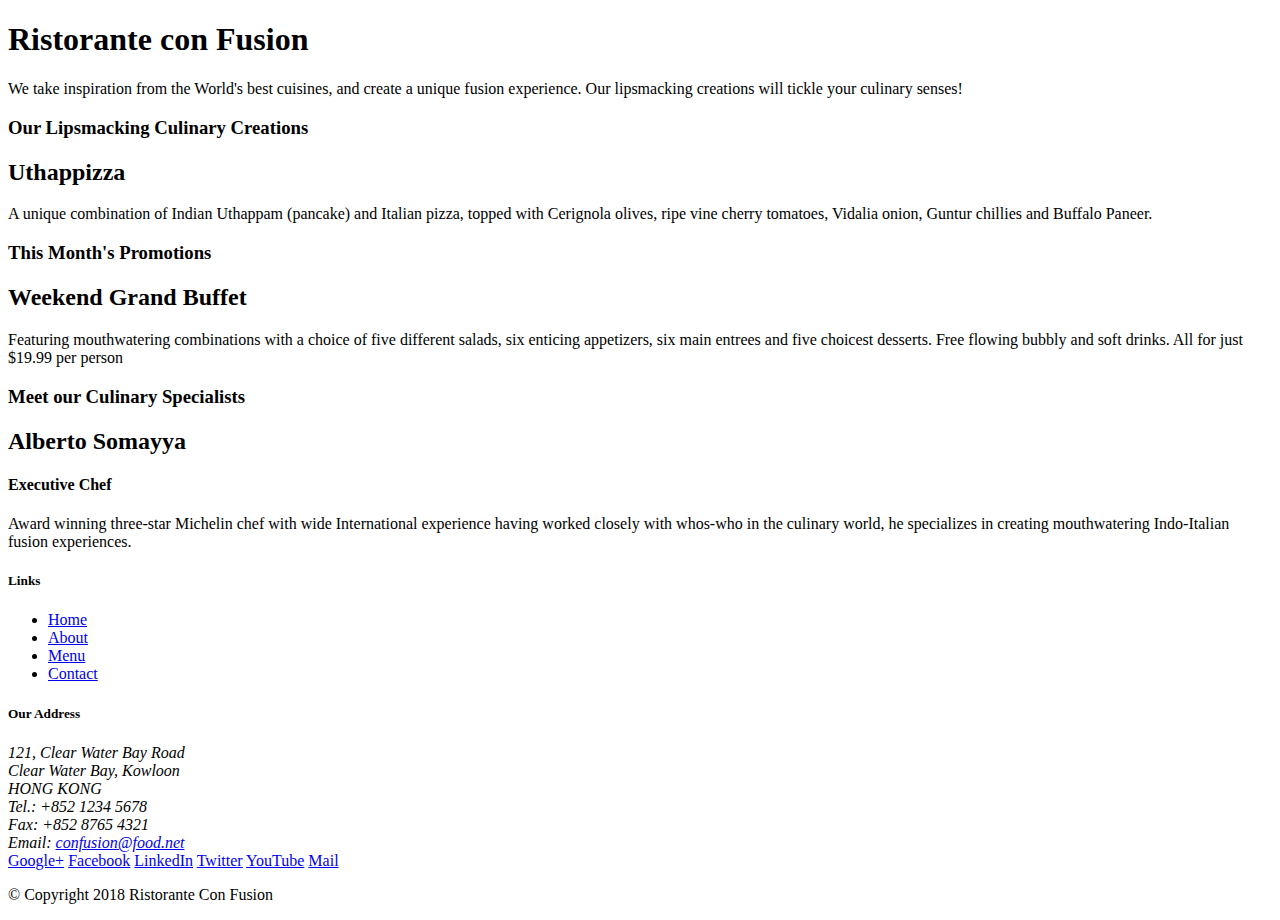
==== index.html @ aaecd5df "initial setup" ====
<!DOCTYPE html>
<html lang="en">

<head>
    <title>Ristorante Con Fusion</title>
</head>

<body>

    <header>
        <div>
            <div>
                <div>
                    <h1>Ristorante con Fusion</h1>
                    <p>We take inspiration from the World's best cuisines, and create a unique fusion experience. Our lipsmacking creations will tickle your culinary senses!</p>
                </div>
                <div>
                </div>
            </div>
        </div>
    </header>

    <div>
        <div>
            <div>
                <h3>Our Lipsmacking Culinary Creations</h3>
            </div>
            <div>
                <h2>Uthappizza</h2>
                <p>A unique combination of Indian Uthappam (pancake) and Italian pizza, topped with Cerignola olives, ripe vine cherry tomatoes, Vidalia onion, Guntur chillies and Buffalo Paneer.</p>
            </div>
        </div>


        <div>
            <div>
                <h3>This Month's Promotions</h3>
            </div>
            <div>
                <h2>Weekend Grand Buffet</h2>
                <p>Featuring mouthwatering combinations with a choice of five different salads, six enticing appetizers, six main entrees and five choicest desserts. Free flowing bubbly and soft drinks. All for just $19.99 per person </p>
            </div>
        </div>

        <div>
            <div>
                <h3>Meet our Culinary Specialists</h3>
            </div>
            <div>
                <h2>Alberto Somayya</h2>
                <h4>Executive Chef</h4>
                <p>Award winning three-star Michelin chef with wide International experience having worked closely with whos-who in the culinary world, he specializes in creating mouthwatering Indo-Italian fusion experiences. </p>
            </div>
        </div>
    </div>

    <footer>
        <div>
            <div>             
                <div>
                    <h5>Links</h5>
                    <ul>
                        <li><a href="#">Home</a></li>
                        <li><a href="#">About</a></li>
                        <li><a href="#">Menu</a></li>
                        <li><a href="#">Contact</a></li>
                    </ul>
                </div>
                <div>
                    <h5>Our Address</h5>
                    <address>
		              121, Clear Water Bay Road<br>
		              Clear Water Bay, Kowloon<br>
		              HONG KONG<br>
		              Tel.: +852 1234 5678<br>
		              Fax: +852 8765 4321<br>
		              Email: <a href="mailto:confusion@food.net">confusion@food.net</a>
		           </address>
                </div>
                <div>
                    <div>
                        <a href="http://google.com/+">Google+</a>
                        <a href="http://www.facebook.com/profile.php?id=">Facebook</a>
                        <a href="http://www.linkedin.com/in/">LinkedIn</a>
                        <a href="http://twitter.com/">Twitter</a>
                        <a href="http://youtube.com/">YouTube</a>
                        <a href="mailto:">Mail</a>
                    </div>
                </div>
           </div>
           <div>             
                <div>
                    <p>© Copyright 2018 Ristorante Con Fusion</p>
                </div>
           </div>
        </div>
    </footer>

</body>

</html>
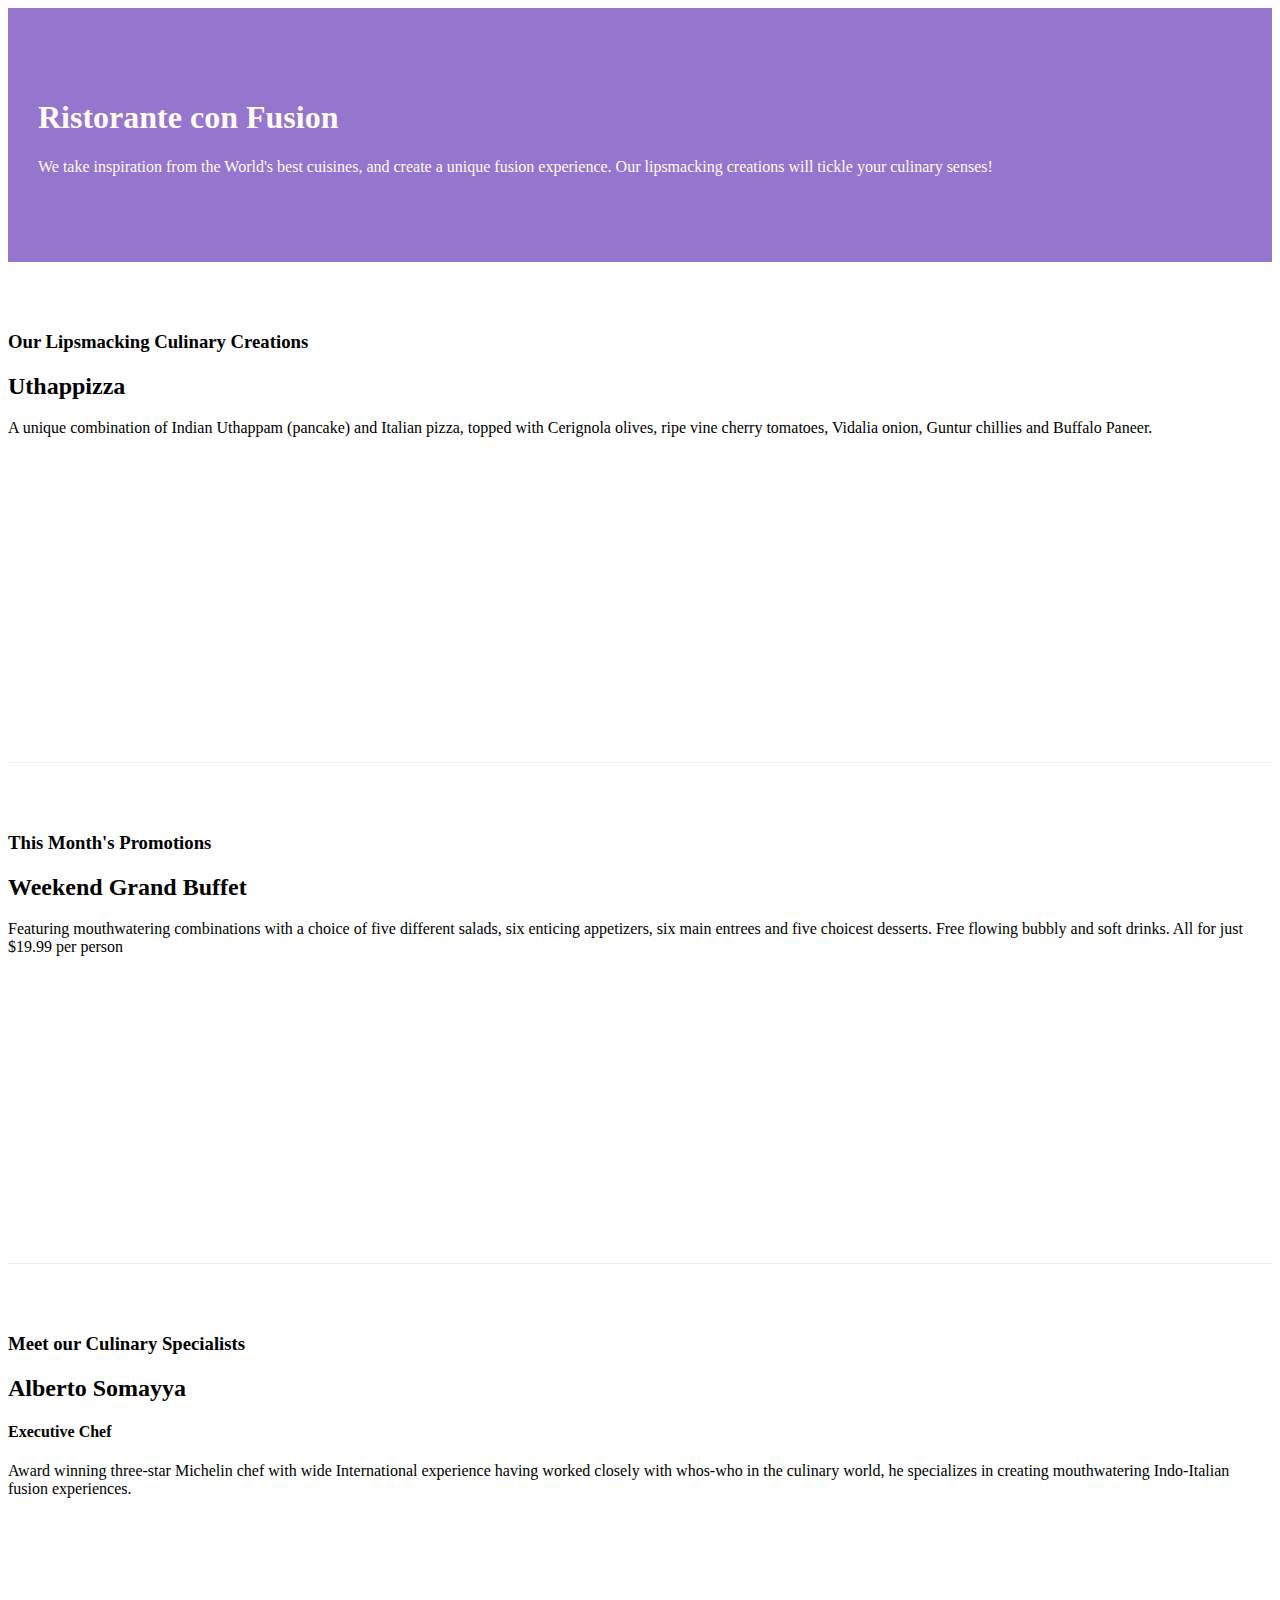
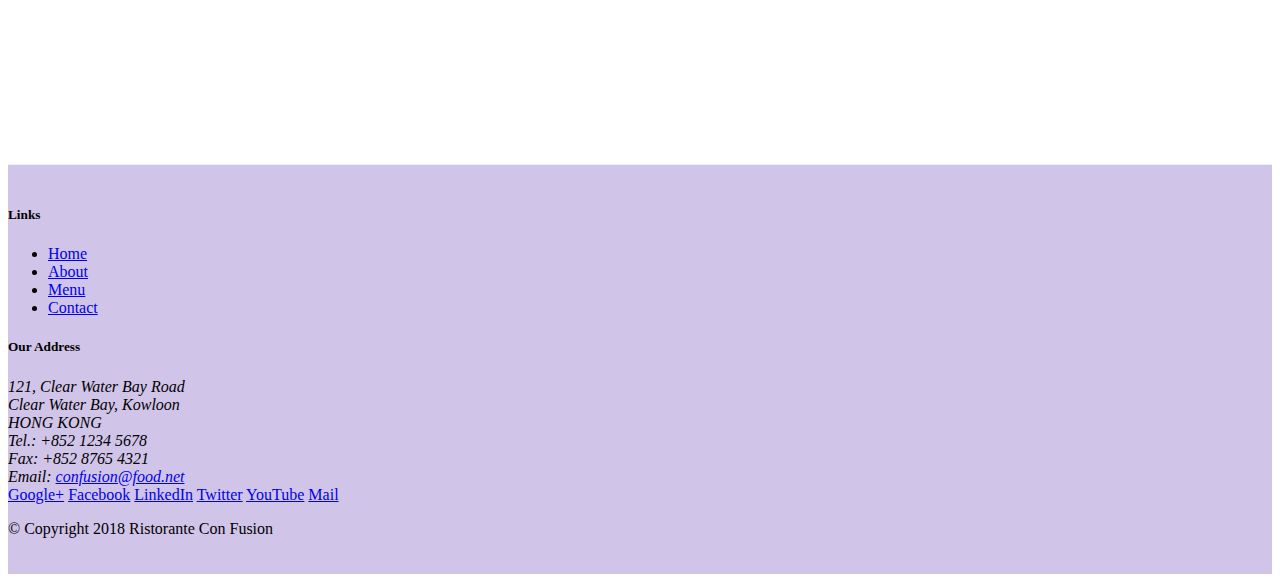
==== commit 73550d08: "BOOTSTRAP GRID" ====
--- a/index.html
+++ b/index.html
@@ -2,51 +2,59 @@
 <html lang="en">
 
 <head>
+    <!-- Required meta tags always come first -->
+    <meta charset="utf-8">
+    <meta name="viewport" content="width=device-width, initial-scale=1, shrink-to-fit=no">
+    <meta http-equiv="x-ua-compatible" content="ie=edge">
+
+    <!-- Bootstrap CSS -->
+    <link rel="stylesheet" href="node_modules/bootstrap/dist/css/bootstrap.min.css">
+    <link rel="stylesheet" href="css/styles.css">
     <title>Ristorante Con Fusion</title>
 </head>
 
 <body>
 
-    <header>
-        <div>
-            <div>
-                <div>
+    <header class="jumbotron">
+        <div class="container">
+            <div class="row row-header">
+                <div class="col-12 col-sm-6">
                     <h1>Ristorante con Fusion</h1>
                     <p>We take inspiration from the World's best cuisines, and create a unique fusion experience. Our lipsmacking creations will tickle your culinary senses!</p>
                 </div>
-                <div>
+                <div class="col-12 col-sm">
                 </div>
             </div>
         </div>
     </header>
 
-    <div>
-        <div>
-            <div>
+    <div class="container">
+        <div class="row row-content align-items-center">
+            <div class="col-12 col-sm-4 order-sm-last col-md-3">
                 <h3>Our Lipsmacking Culinary Creations</h3>
             </div>
-            <div>
+            <div class="col col-sm order-sm-first col-md">
                 <h2>Uthappizza</h2>
                 <p>A unique combination of Indian Uthappam (pancake) and Italian pizza, topped with Cerignola olives, ripe vine cherry tomatoes, Vidalia onion, Guntur chillies and Buffalo Paneer.</p>
             </div>
         </div>
 
 
-        <div>
-            <div>
+        <div class="row row-content align-items-center">
+            <div class="col-12 col-sm-4 order-sm-last col-md-3">
                 <h3>This Month's Promotions</h3>
             </div>
-            <div>
+            <div class="col col-sm order-sm-first col-md"> 
                 <h2>Weekend Grand Buffet</h2>
                 <p>Featuring mouthwatering combinations with a choice of five different salads, six enticing appetizers, six main entrees and five choicest desserts. Free flowing bubbly and soft drinks. All for just $19.99 per person </p>
             </div>
         </div>
 
-        <div>
-            <div>
+        <div class="row row-content align-items-center">
+            <div class="col-12 col-sm-4 col-md-3">
                 <h3>Meet our Culinary Specialists</h3>
             </div>
-            <div>
+            <div class="col col-sm col-md">
                 <h2>Alberto Somayya</h2>
                 <h4>Executive Chef</h4>
                 <p>Award winning three-star Michelin chef with wide International experience having worked closely with whos-who in the culinary world, he specializes in creating mouthwatering Indo-Italian fusion experiences. </p>
@@ -54,19 +62,19 @@
         </div>
     </div>
 
-    <footer>
-        <div>
-            <div>             
-                <div>
+    <footer class="footer">
+        <div class="container">
+            <div class="row">             
+                <div class="col-4 col-sm-2 offset-1">
                     <h5>Links</h5>
-                    <ul>
+                    <ul class="list-unstyled">
                         <li><a href="#">Home</a></li>
                         <li><a href="#">About</a></li>
                         <li><a href="#">Menu</a></li>
                         <li><a href="#">Contact</a></li>
                     </ul>
                 </div>
-                <div>
+                <div class="col-7 col-sm-5 ">
                     <h5>Our Address</h5>
                     <address>
 		              121, Clear Water Bay Road<br>
@@ -77,8 +85,8 @@
 		              Email: <a href="mailto:confusion@food.net">confusion@food.net</a>
 		           </address>
                 </div>
-                <div>
-                    <div>
+                <div class="col-12 col-sm-4 align-self-center">
+                    <div class="text-center">
                         <a href="http://google.com/+">Google+</a>
                         <a href="http://www.facebook.com/profile.php?id=">Facebook</a>
                         <a href="http://www.linkedin.com/in/">LinkedIn</a>
@@ -88,14 +96,17 @@
                     </div>
                 </div>
            </div>
-           <div>             
-                <div>
+           <div class="row justify-content-center">             
+                <div class="col-auto">
                     <p>© Copyright 2018 Ristorante Con Fusion</p>
                 </div>
            </div>
         </div>
     </footer>
-
+ <!-- jQuery first, then Popper.js, then Bootstrap JS. -->
+ <script src="node_modules/jquery/dist/jquery.slim.min.js"></script>
+ <script src="node_modules/popper.js/dist/umd/popper.min.js"></script>
+ <script src="node_modules/bootstrap/dist/js/bootstrap.min.js"></script>
 </body>
 
 </html>--- a/css/styles.css
+++ b/css/styles.css
@@ -0,0 +1,31 @@
+.row-header{
+    margin: o0px auto;
+    padding: 0px auto;
+}
+
+.row-content{
+    margin: 0px auto;
+    padding: 50px 0px 50px 0px;
+    border-bottom: 1px ridge;
+    min-height: 400px;
+}
+.footer{
+    background-color: #d1c4e9;
+    padding: 20px 0px 20px 0px;
+    margin: 0px auto;
+}
+
+.jumbotron{
+
+    padding: 70px 30px 70px 30px;
+    margin: 0px auto ;
+    background-color: #9575cd ;
+    color: floralwhite;
+}
+
+.address{
+
+    font-size: 80%;
+    color: #0f0f0f;
+    margin: 0px auto;
+}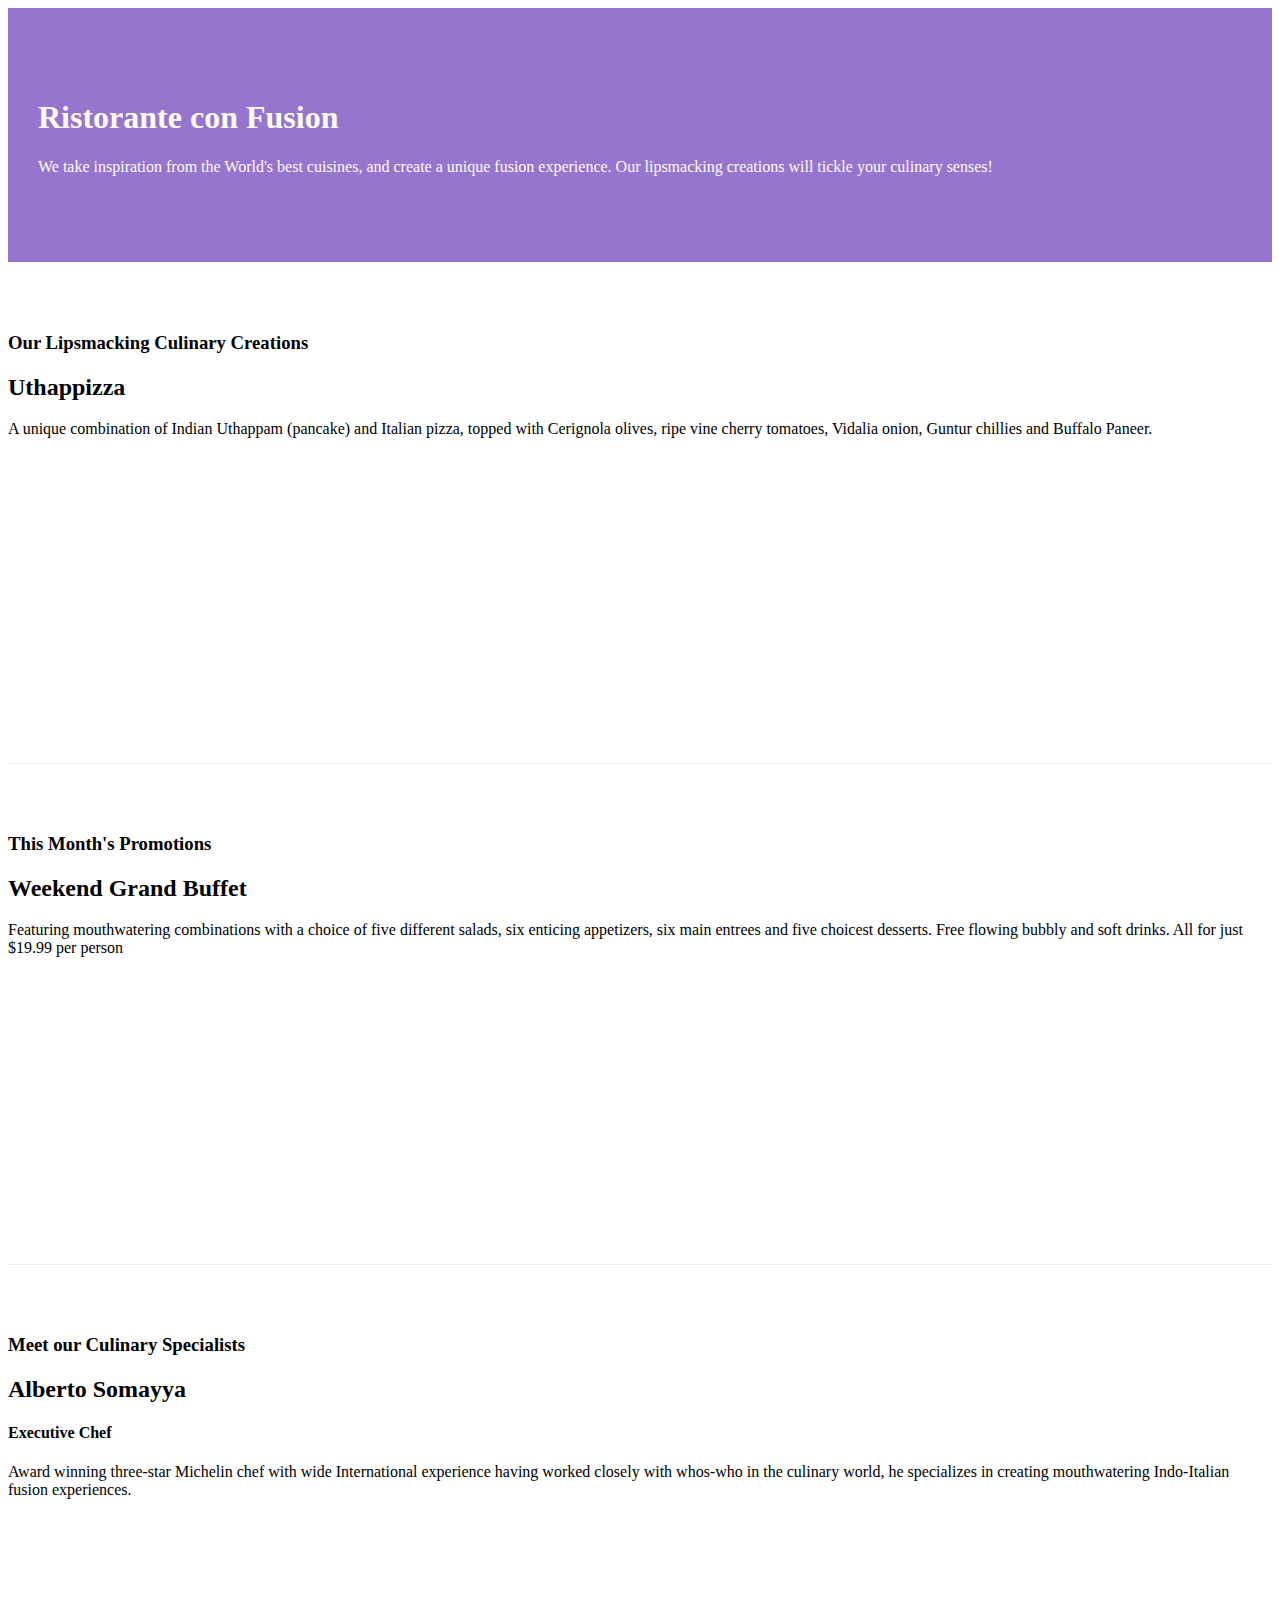
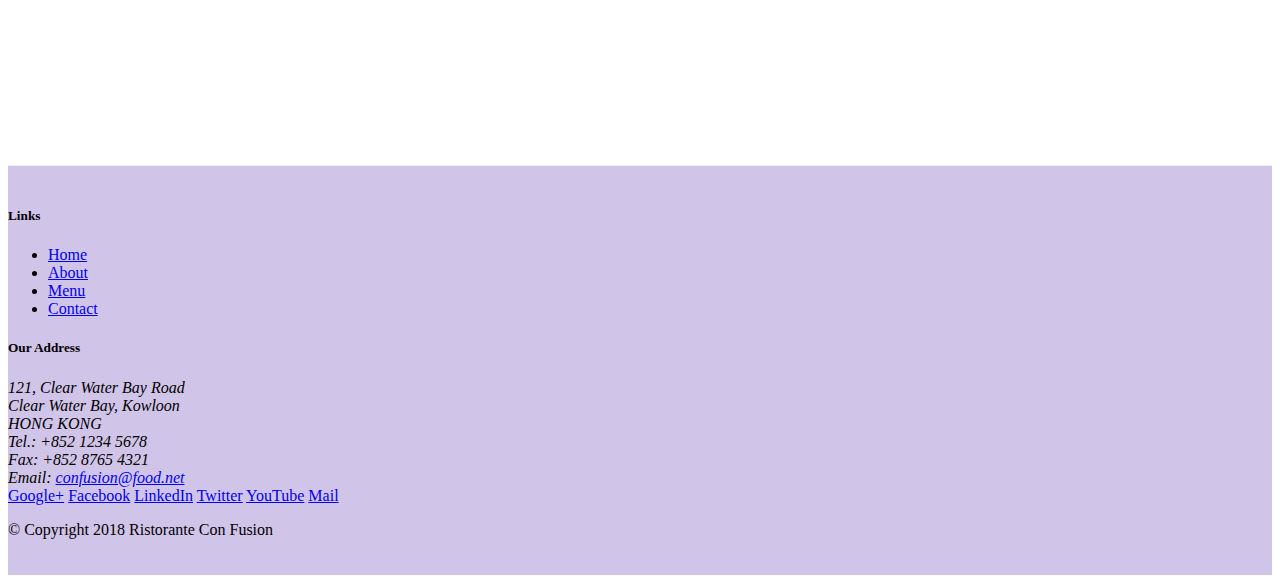
==== commit aba92ac7: "BOOTSTRAP GRID" ====
--- a/index.html
+++ b/index.html
@@ -96,7 +96,7 @@
                     </div>
                 </div>
            </div>
-           <div class="row justify-content-center">             
+           <div class="row justify-content-center ">             
                 <div class="col-auto">
                     <p>© Copyright 2018 Ristorante Con Fusion</p>
                 </div>
--- a/css/styles.css
+++ b/css/styles.css
@@ -18,7 +18,7 @@
 .jumbotron{
 
     padding: 70px 30px 70px 30px;
-    margin: 0px auto ;
+    margin: 1px auto ;
     background-color: #9575cd ;
     color: floralwhite;
 }
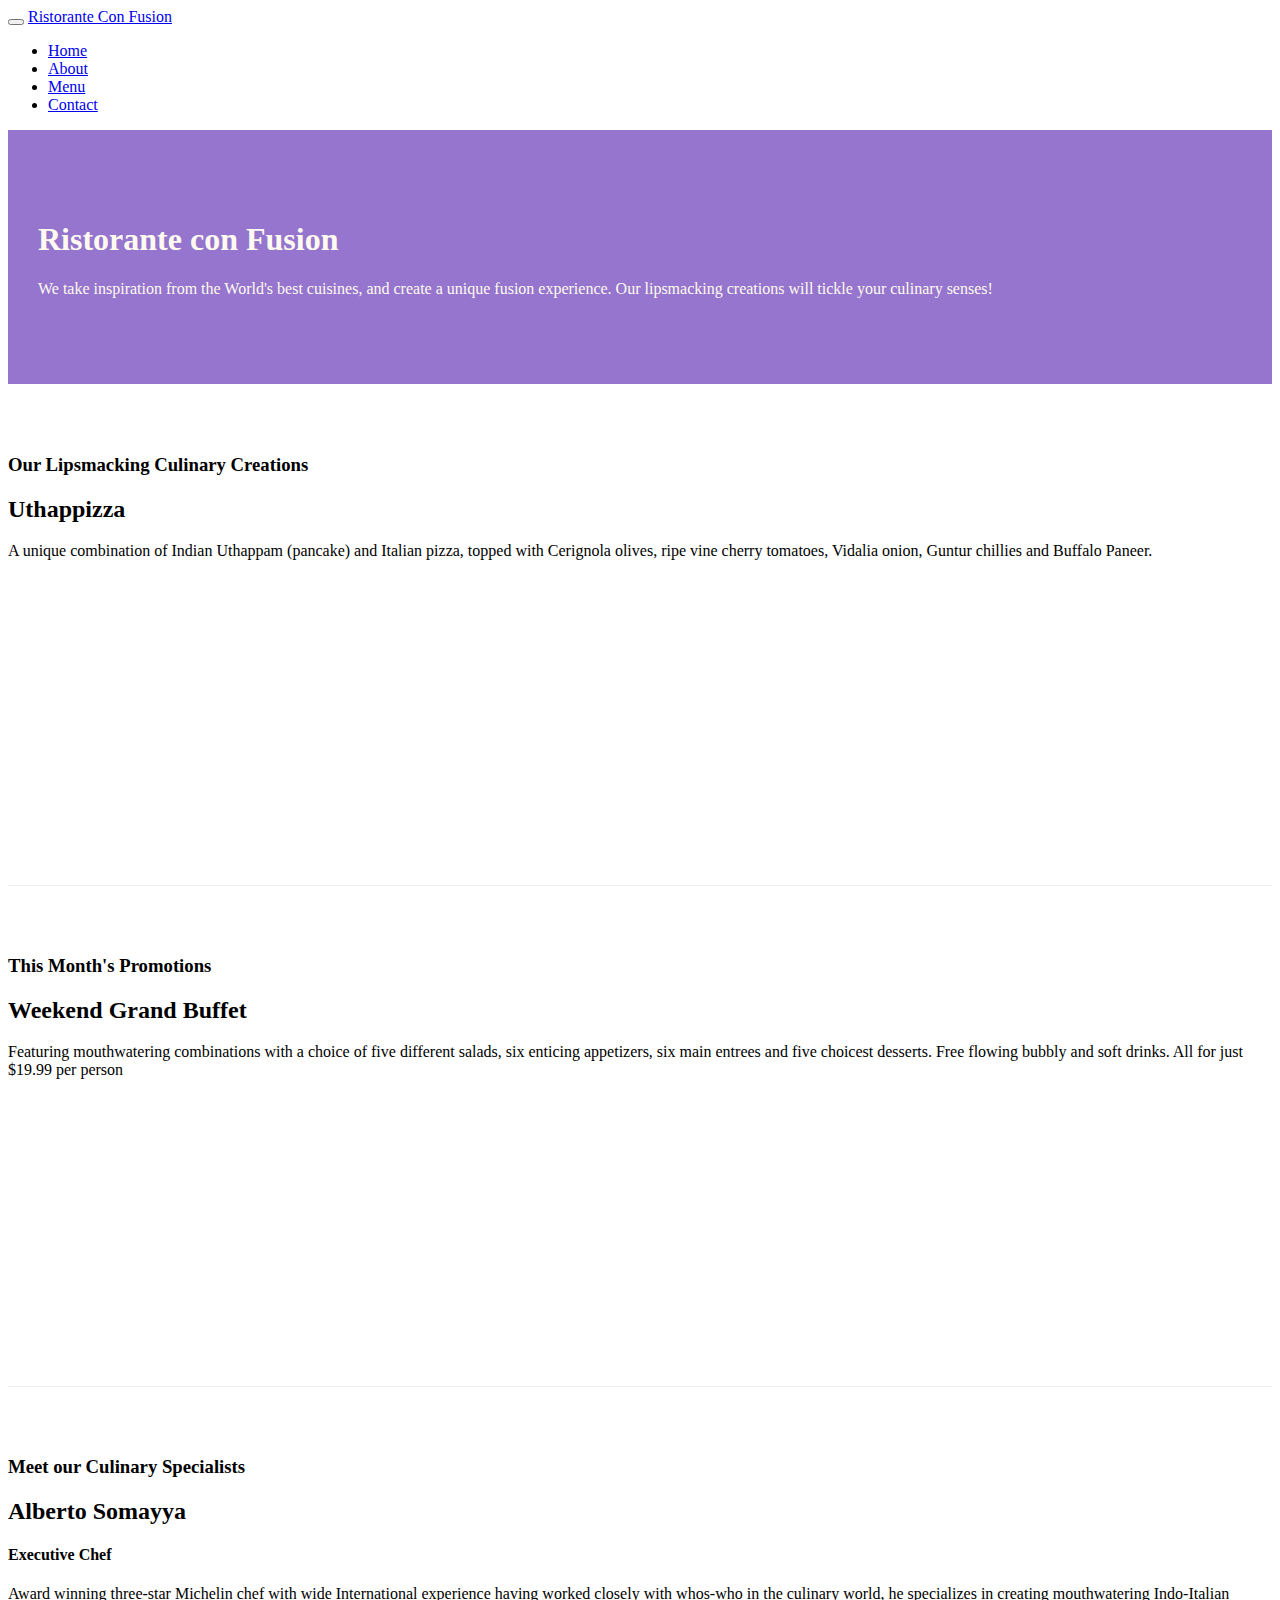
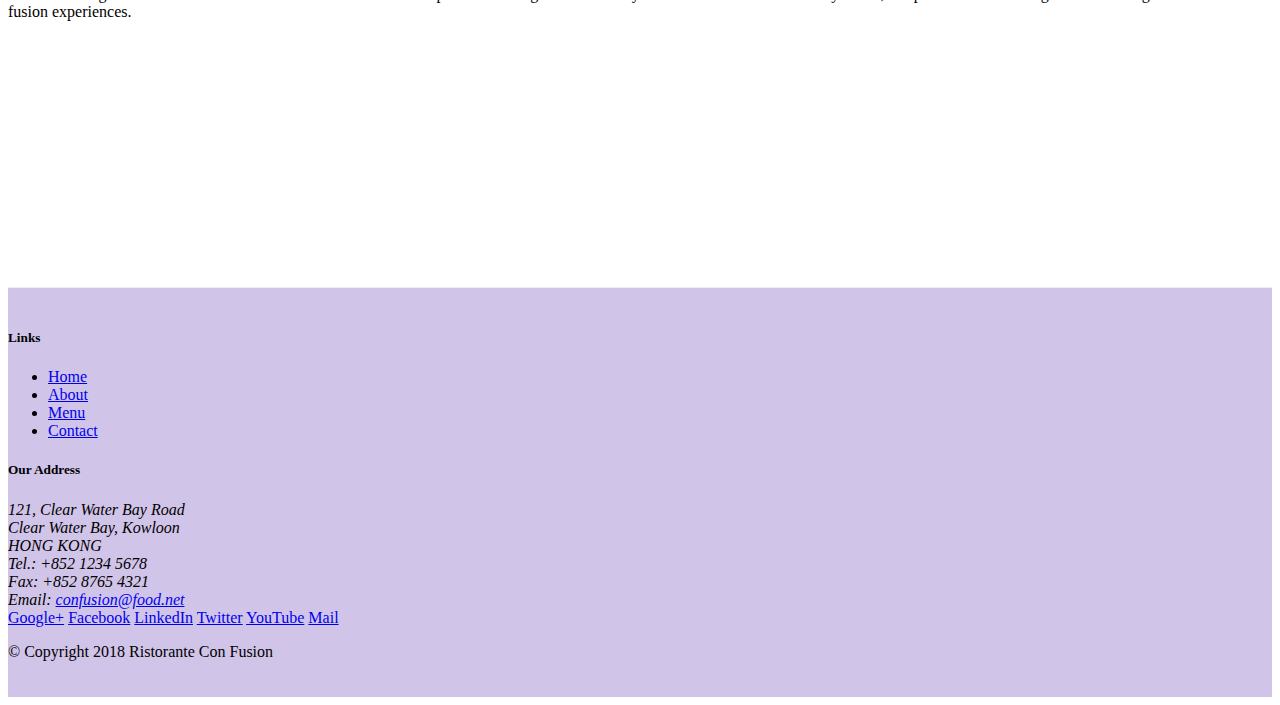
==== commit d59543d8: "NAVBAR ADDED" ====
--- a/index.html
+++ b/index.html
@@ -14,6 +14,24 @@
 </head>
 
 <body>
+    
+    <nav class="navbar navbar-dark navbar-expand-sm  fixed-top">
+        <div class="container">
+            <button class="navbar-toggler" type="button" data-toggle="collapse" data-target="#Navbar">
+                <span class="navbar-toggler-icon"></span>
+            </button>
+           <a class="navbar-brand" href="#">Ristorante Con Fusion</a>
+           <div class="collapse navbar-collapse" id="Navbar">
+                <ul class="navbar-nav mr-auto">
+                    <li class="nav-item active"><a class="nav-link" href="#">Home</a></li>
+                    <li class="nav-item"><a class="nav-link" href="./aboutus.html">About</a></li>
+                    <li class="nav-item"><a class="nav-link" href="#">Menu</a></li>
+                    <li class="nav-item"><a class="nav-link" href="#">Contact</a></li>
+                </ul> 
+           </div>
+                          
+        </div>
+    </nav>
 
     <header class="jumbotron">
         <div class="container">
@@ -69,7 +87,7 @@
                     <h5>Links</h5>
                     <ul class="list-unstyled">
                         <li><a href="#">Home</a></li>
-                        <li><a href="#">About</a></li>
+                        <li><a href="./aboutus.html">About</a></li>
                         <li><a href="#">Menu</a></li>
                         <li><a href="#">Contact</a></li>
                     </ul>
